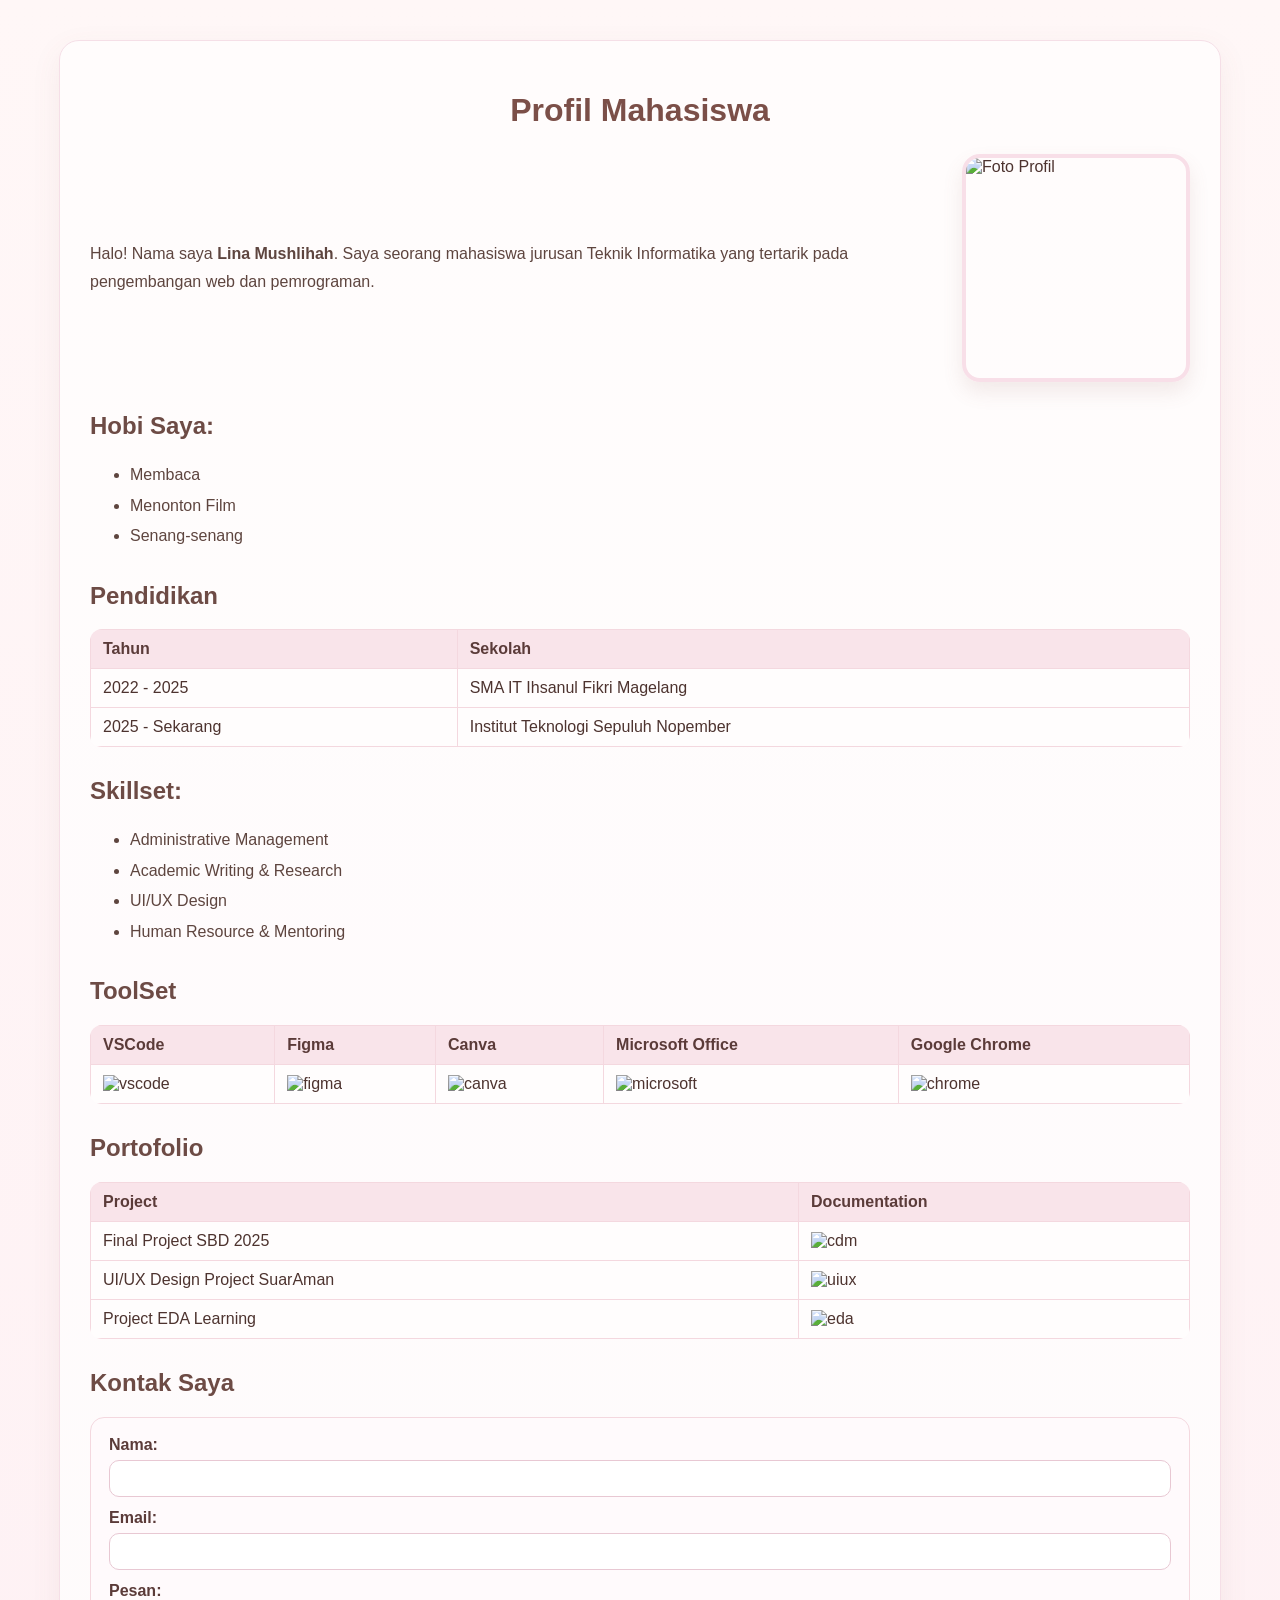
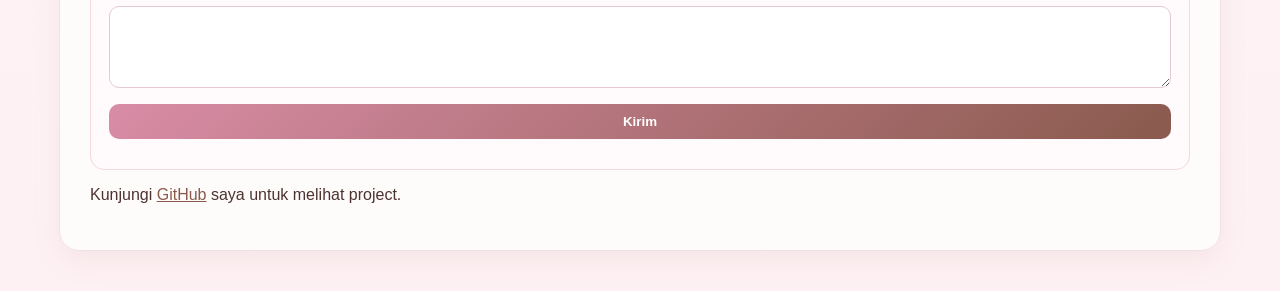
==== Week-2_HTML CSS/index.html @ b8c503fa "build personal profil web" ====
<!DOCTYPE html>
<html>
<head>
    <title>Profil Saya</title>
    <style>
        body {
            margin: 0;
            font-family: Arial, sans-serif;
            background: linear-gradient(180deg, #fff7f7 0%, #fef1f4 100%);
            color: #4d332f;
        }

        .container {
            width: 90%;
            max-width: 1100px;
            margin: 40px auto;
            background: rgba(255,255,255,0.7);
            border: 1px solid #f5dfe7;
            border-radius: 20px;
            padding: 30px;
            box-shadow: 0 10px 30px rgba(138, 90, 77, 0.08);
        }

        h1 {
            text-align: center;
            color: #7b4f48;
            margin-bottom: 25px;
        }

        .intro {
            display: flex;
            align-items: center;
            gap: 25px;
            margin-bottom: 20px;
        }

        .intro p {
            flex: 1;
            line-height: 1.8;
            color: #5e453f;
        }

        .profile-img {
            width: 220px;
            height: 220px;
            object-fit: cover;
            border-radius: 18px;
            border: 4px solid #f8dfe8;
            box-shadow: 0 10px 20px rgba(148, 95, 88, 0.12);
        }

        h2 {
            color: #6d4b45;
            margin-top: 30px;
        }

        ul {
            color: #5e453f;
            line-height: 1.9;
        }

        table {
            width: 100%;
            border-collapse: collapse;
            background: #fffdfd;
            border-radius: 12px;
            overflow: hidden;
        }

        th, td {
            border: 1px solid #f4d8df;
            padding: 10px 12px;
            text-align: left;
        }

        th {
            background: #f9e4ea;
            color: #5b3b39;
        }

        .tool-table img {
            width: 70px;
            height: 70px;
            object-fit: contain;
        }

        form {
            background: #fffafc;
            border: 1px solid #f4d8df;
            border-radius: 14px;
            padding: 18px;
        }

        label {
            display: block;
            margin-bottom: 6px;
            color: #5b3b39;
            font-weight: bold;
        }

        input, textarea {
            width: 100%;
            box-sizing: border-box;
            padding: 10px 12px;
            margin-bottom: 12px;
            border: 1px solid #e8c8d3;
            border-radius: 10px;
        }

        input[type="submit"] {
            background: linear-gradient(135deg, #d98ca6, #8a5a4d);
            color: white;
            border: none;
            cursor: pointer;
            font-weight: bold;
        }

        a {
            color: #8a5a4d;
        }

        @media (max-width: 700px) {
            .intro {
                flex-direction: column;
                text-align: center;
            }

            .profile-img {
                width: 180px;
                height: 180px;
            }
        }
    </style>
</head>
<body>
    <div class="container">
        <h1>Profil Mahasiswa</h1>

        <div class="intro">
            <p>Halo! Nama saya <b>Lina Mushlihah</b>. Saya seorang mahasiswa jurusan Teknik Informatika yang tertarik pada pengembangan web dan pemrograman.</p>
            <img class="profile-img" src="c:\Users\NUHA\Documents\lina kuliah\linapic6.jpeg" alt="Foto Profil">
        </div>

        <h2>Hobi Saya:</h2>
        <ul>
            <li>Membaca</li>
            <li>Menonton Film</li>
            <li>Senang-senang</li>
        </ul>

        <h2>Pendidikan</h2>
        <table>
            <tr>
                <th>Tahun</th>
                <th>Sekolah</th>
            </tr>
            <tr>
                <td>2022 - 2025</td>
                <td>SMA IT Ihsanul Fikri Magelang</td>
            </tr>
            <tr>
                <td>2025 - Sekarang</td>
                <td>Institut Teknologi Sepuluh Nopember</td>
            </tr>
        </table>

        <h2>Skillset:</h2>
        <ul>
            <li>Administrative Management</li>
            <li>Academic Writing & Research</li>
            <li>UI/UX Design</li>
            <li>Human Resource & Mentoring</li>
        </ul>

        <h2>ToolSet</h2>
        <table class="tool-table">
            <tr>
                <th>VSCode</th>
                <th>Figma</th>
                <th>Canva</th>
                <th>Microsoft Office</th>
                <th>Google Chrome</th>
            </tr>
            <tr>
                <td><img src="c:\Users\NUHA\Downloads\vscode.png" alt="vscode"></td>
                <td><img src="c:\Users\NUHA\Downloads\figma.jpeg" alt="figma"></td>
                <td><img src="c:\Users\NUHA\Downloads\canva.jpeg" alt="canva"></td>
                <td><img src="c:\Users\NUHA\Downloads\microsoft.jpeg" alt="microsoft"></td>
                <td><img src="c:\Users\NUHA\Downloads\chrome.jpeg" alt="chrome"></td>
            </tr>
        </table>

        <h2>Portofolio</h2>
        <table>
            <tr>
                <th>Project</th>
                <th>Documentation</th>
            </tr>
            <tr>
                <td>Final Project SBD 2025</td>
                <td><img src="c:\Users\NUHA\Downloads\FPSBD.png" alt="cdm" width="100"></td>
            </tr>
            <tr>
                <td>UI/UX Design Project SuarAman</td>
                <td><img src="c:\Users\NUHA\Downloads\SuarAman.png" alt="uiux" width="100"></td>
            </tr>
            <tr>
                <td>Project EDA Learning</td>
                <td><img src="c:\Users\NUHA\Downloads\EDA_MCI.png" alt="eda" width="100"></td>
            </tr>
        </table>

        <h2>Kontak Saya</h2>
        <form>
            <label>Nama:</label>
            <input type="text" name="nama">

            <label>Email:</label>
            <input type="email" name="email">

            <label>Pesan:</label>
            <textarea name="pesan" rows="4" cols="30"></textarea>

            <input type="submit" value="Kirim">
        </form>

        <p>Kunjungi <a href="https://github.com/linamushlihah">GitHub</a> saya untuk melihat project.</p>
    </div>
</body>
</html>
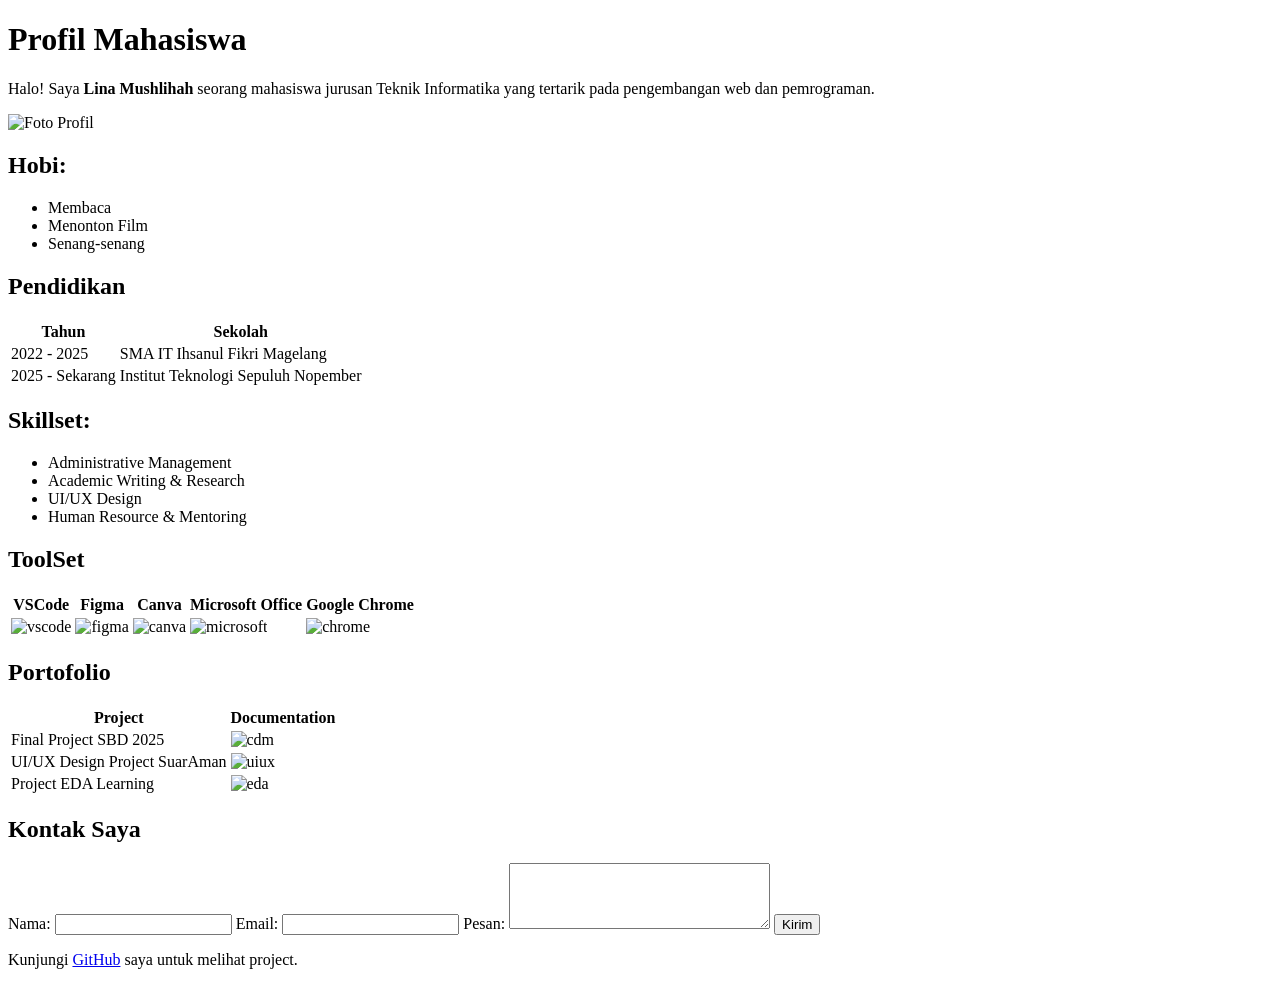
==== commit 4f8d9f3f: "Refactor index.html with external CSS and form action Updated the HTML structure and linked an exter" ====
--- a/Week-2_HTML CSS/index.html
+++ b/Week-2_HTML CSS/index.html
@@ -2,146 +2,19 @@
 <html>
 <head>
     <title>Profil Saya</title>
-    <style>
-        body {
-            margin: 0;
-            font-family: Arial, sans-serif;
-            background: linear-gradient(180deg, #fff7f7 0%, #fef1f4 100%);
-            color: #4d332f;
-        }
-
-        .container {
-            width: 90%;
-            max-width: 1100px;
-            margin: 40px auto;
-            background: rgba(255,255,255,0.7);
-            border: 1px solid #f5dfe7;
-            border-radius: 20px;
-            padding: 30px;
-            box-shadow: 0 10px 30px rgba(138, 90, 77, 0.08);
-        }
-
-        h1 {
-            text-align: center;
-            color: #7b4f48;
-            margin-bottom: 25px;
-        }
-
-        .intro {
-            display: flex;
-            align-items: center;
-            gap: 25px;
-            margin-bottom: 20px;
-        }
-
-        .intro p {
-            flex: 1;
-            line-height: 1.8;
-            color: #5e453f;
-        }
-
-        .profile-img {
-            width: 220px;
-            height: 220px;
-            object-fit: cover;
-            border-radius: 18px;
-            border: 4px solid #f8dfe8;
-            box-shadow: 0 10px 20px rgba(148, 95, 88, 0.12);
-        }
-
-        h2 {
-            color: #6d4b45;
-            margin-top: 30px;
-        }
-
-        ul {
-            color: #5e453f;
-            line-height: 1.9;
-        }
-
-        table {
-            width: 100%;
-            border-collapse: collapse;
-            background: #fffdfd;
-            border-radius: 12px;
-            overflow: hidden;
-        }
-
-        th, td {
-            border: 1px solid #f4d8df;
-            padding: 10px 12px;
-            text-align: left;
-        }
-
-        th {
-            background: #f9e4ea;
-            color: #5b3b39;
-        }
-
-        .tool-table img {
-            width: 70px;
-            height: 70px;
-            object-fit: contain;
-        }
-
-        form {
-            background: #fffafc;
-            border: 1px solid #f4d8df;
-            border-radius: 14px;
-            padding: 18px;
-        }
-
-        label {
-            display: block;
-            margin-bottom: 6px;
-            color: #5b3b39;
-            font-weight: bold;
-        }
-
-        input, textarea {
-            width: 100%;
-            box-sizing: border-box;
-            padding: 10px 12px;
-            margin-bottom: 12px;
-            border: 1px solid #e8c8d3;
-            border-radius: 10px;
-        }
-
-        input[type="submit"] {
-            background: linear-gradient(135deg, #d98ca6, #8a5a4d);
-            color: white;
-            border: none;
-            cursor: pointer;
-            font-weight: bold;
-        }
-
-        a {
-            color: #8a5a4d;
-        }
-
-        @media (max-width: 700px) {
-            .intro {
-                flex-direction: column;
-                text-align: center;
-            }
-
-            .profile-img {
-                width: 180px;
-                height: 180px;
-            }
-        }
-    </style>
-</head>
+    <link rel="stylesheet" href="style.css">
+    </head>
 <body>
     <div class="container">
         <h1>Profil Mahasiswa</h1>
 
         <div class="intro">
-            <p>Halo! Nama saya <b>Lina Mushlihah</b>. Saya seorang mahasiswa jurusan Teknik Informatika yang tertarik pada pengembangan web dan pemrograman.</p>
+            <p>Halo! Saya <b>Lina Mushlihah</b>
+               seorang mahasiswa jurusan Teknik Informatika yang tertarik pada pengembangan web dan pemrograman.</p>
             <img class="profile-img" src="c:\Users\NUHA\Documents\lina kuliah\linapic6.jpeg" alt="Foto Profil">
         </div>
 
-        <h2>Hobi Saya:</h2>
+        <h2>Hobi:</h2>
         <ul>
             <li>Membaca</li>
             <li>Menonton Film</li>
@@ -198,33 +71,33 @@
             </tr>
             <tr>
                 <td>Final Project SBD 2025</td>
-                <td><img src="c:\Users\NUHA\Downloads\FPSBD.png" alt="cdm" width="100"></td>
+                <td><img src="c:\Users\NUHA\Downloads\FPSBD.png" alt="cdm" width="300"></td>
             </tr>
             <tr>
                 <td>UI/UX Design Project SuarAman</td>
-                <td><img src="c:\Users\NUHA\Downloads\SuarAman.png" alt="uiux" width="100"></td>
+                <td><img src="c:\Users\NUHA\Downloads\SuarAman.png" alt="uiux" width="300"></td>
             </tr>
             <tr>
                 <td>Project EDA Learning</td>
-                <td><img src="c:\Users\NUHA\Downloads\EDA_MCI.png" alt="eda" width="100"></td>
+                <td><img src="c:\Users\NUHA\Downloads\EDA_MCI.png" alt="eda" width="300"></td>
             </tr>
         </table>
 
         <h2>Kontak Saya</h2>
-        <form>
-            <label>Nama:</label>
-            <input type="text" name="nama">
-
-            <label>Email:</label>
-            <input type="email" name="email">
-
-            <label>Pesan:</label>
-            <textarea name="pesan" rows="4" cols="30"></textarea>
-
-            <input type="submit" value="Kirim">
+        <form action="https://formspree.io/f/xzebkqjb" method="POST"> 
+        <label>Nama:</label>
+        <input type="text" name="nama" required>
+        
+        <label>Email:</label>
+        <input type="email" name="email" required>
+        
+        <label>Pesan:</label>
+        <textarea name="pesan" rows="4" cols="30" required></textarea>
+        
+        <input type="submit" value="Kirim">
         </form>
 
-        <p>Kunjungi <a href="https://github.com/linamushlihah">GitHub</a> saya untuk melihat project.</p>
+        <p>Kunjungi <a href="https://github.com/linamushlihah/Pemrograman-Web-B">GitHub</a> saya untuk melihat project.</p>
     </div>
 </body>
-</html>+</html>
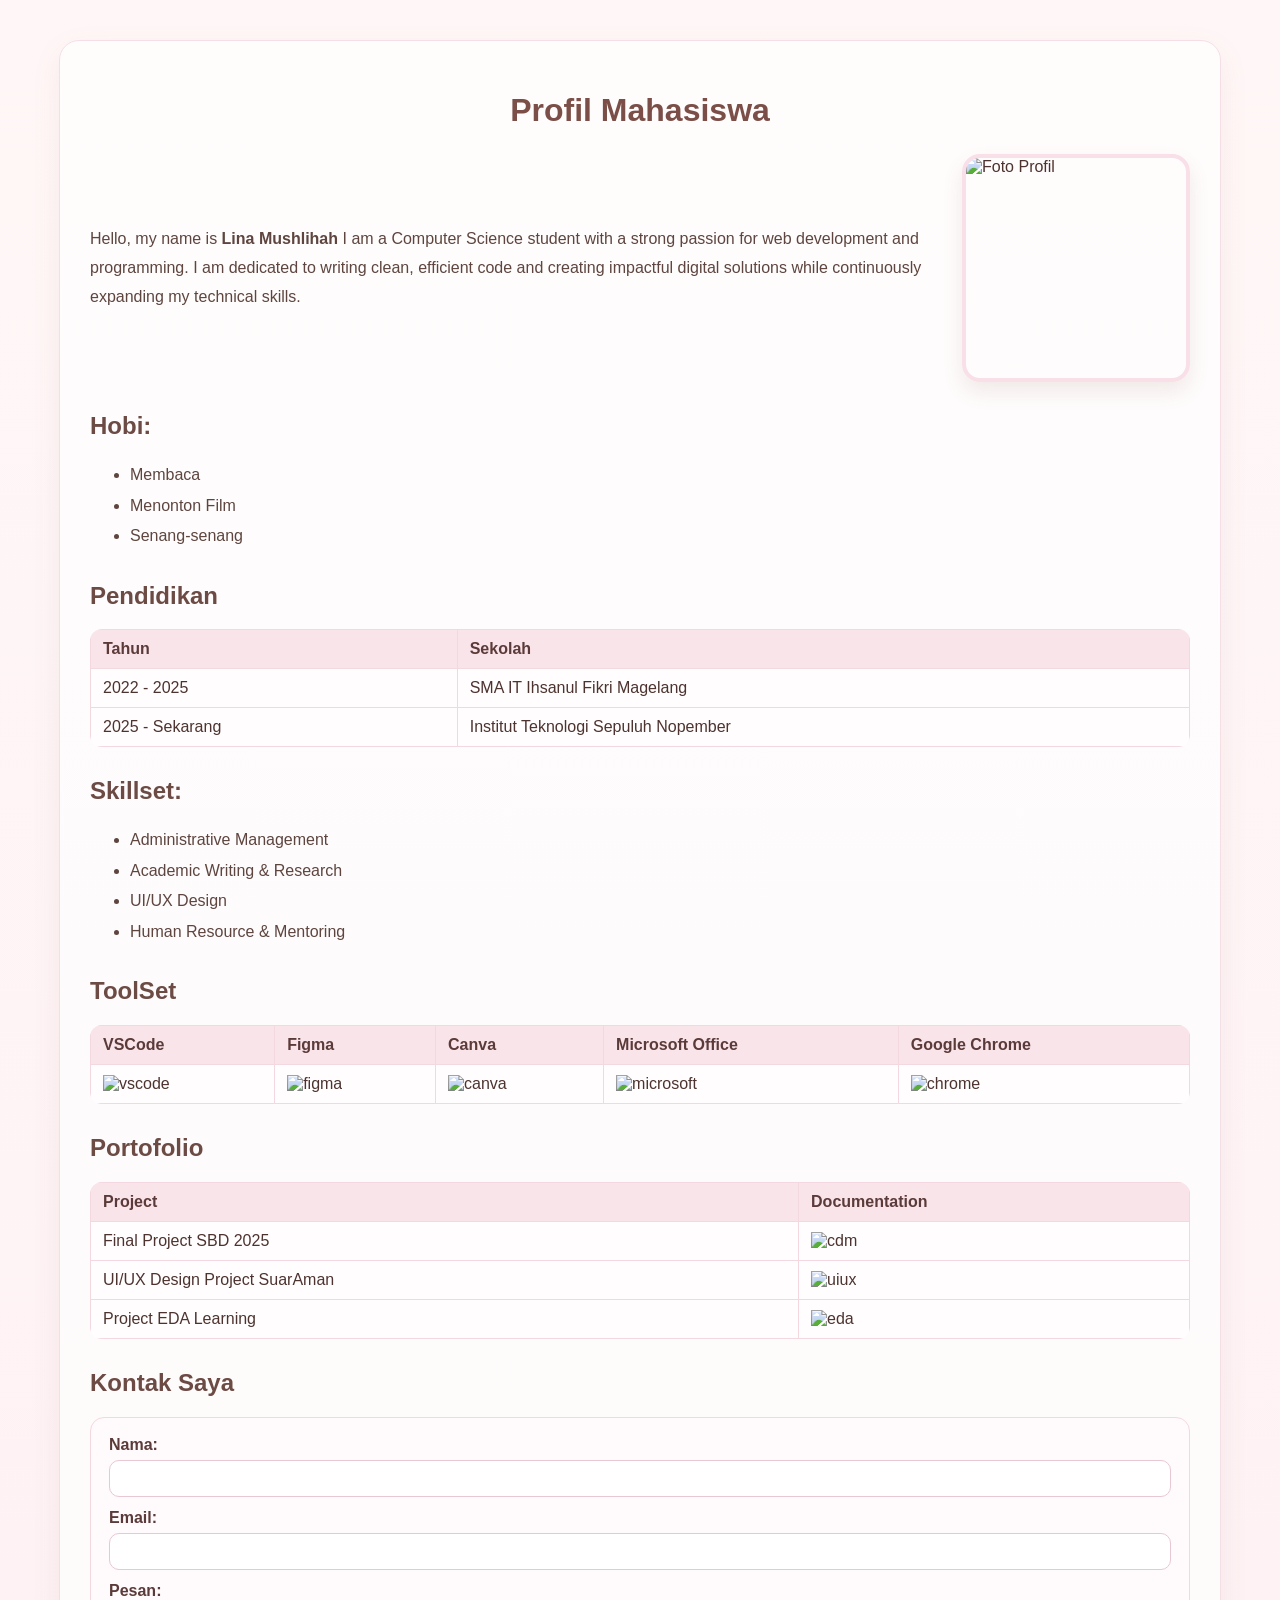
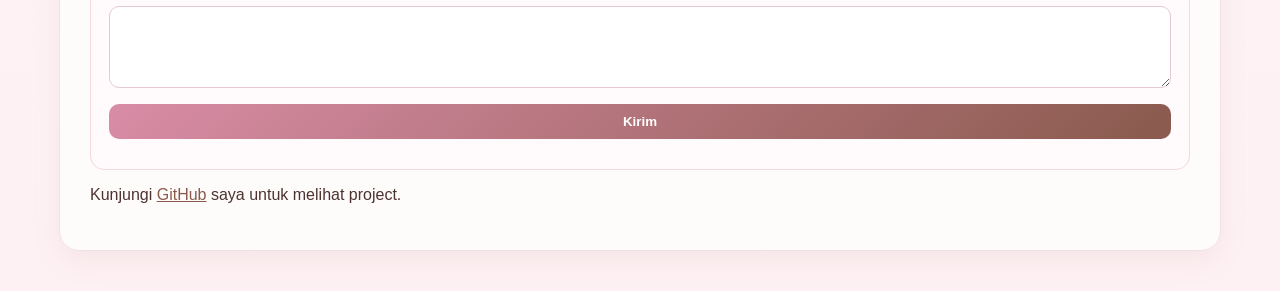
==== commit 4b8b2488: "Update index.html" ====
--- a/Week-2_HTML CSS/index.html
+++ b/Week-2_HTML CSS/index.html
@@ -9,8 +9,9 @@
         <h1>Profil Mahasiswa</h1>
 
         <div class="intro">
-            <p>Halo! Saya <b>Lina Mushlihah</b>
-               seorang mahasiswa jurusan Teknik Informatika yang tertarik pada pengembangan web dan pemrograman.</p>
+            <p>Hello, my name is <b>Lina Mushlihah</b> 
+                I am a Computer Science student with a strong passion for web development and programming. 
+                I am dedicated to writing clean, efficient code and creating impactful digital solutions while continuously expanding my technical skills.</p>
             <img class="profile-img" src="c:\Users\NUHA\Documents\lina kuliah\linapic6.jpeg" alt="Foto Profil">
         </div>
 
--- a/Week-2_HTML CSS/style.css
+++ b/Week-2_HTML CSS/style.css
@@ -0,0 +1,127 @@
+body {
+    margin: 0;
+    font-family: Arial, sans-serif;
+    background: linear-gradient(180deg, #fff7f7 0%, #fef1f4 100%);
+    color: #4d332f;
+}
+
+.container {
+    width: 90%;
+    max-width: 1100px;
+    margin: 40px auto;
+    background: rgba(255, 255, 255, 0.7);
+    border: 1px solid #f5dfe7;
+    border-radius: 20px;
+    padding: 30px;
+    box-shadow: 0 10px 30px rgba(138, 90, 77, 0.08);
+}
+
+h1 {
+    text-align: center;
+    color: #7b4f48;
+    margin-bottom: 25px;
+}
+
+.intro {
+    display: flex;
+    align-items: center;
+    gap: 25px;
+    margin-bottom: 20px;
+}
+
+.intro p {
+    flex: 1;
+    line-height: 1.8;
+    color: #5e453f;
+}
+
+.profile-img {
+    width: 220px;
+    height: 220px;
+    object-fit: cover;
+    border-radius: 18px;
+    border: 4px solid #f8dfe8;
+    box-shadow: 0 10px 20px rgba(148, 95, 88, 0.12);
+}
+
+h2 {
+    color: #6d4b45;
+    margin-top: 30px;
+}
+
+ul {
+    color: #5e453f;
+    line-height: 1.9;
+}
+
+table {
+    width: 100%;
+    border-collapse: collapse;
+    background: #fffdfd;
+    border-radius: 12px;
+    overflow: hidden;
+}
+
+th, td {
+    border: 1px solid #f4d8df;
+    padding: 10px 12px;
+    text-align: left;
+}
+
+th {
+    background: #f9e4ea;
+    color: #5b3b39;
+}
+
+.tool-table img {
+    width: 70px;
+    height: 70px;
+    object-fit: contain;
+}
+
+form {
+    background: #fffafc;
+    border: 1px solid #f4d8df;
+    border-radius: 14px;
+    padding: 18px;
+}
+
+label {
+    display: block;
+    margin-bottom: 6px;
+    color: #5b3b39;
+    font-weight: bold;
+}
+
+input, textarea {
+    width: 100%;
+    box-sizing: border-box;
+    padding: 10px 12px;
+    margin-bottom: 12px;
+    border: 1px solid #e8c8d3;
+    border-radius: 10px;
+}
+
+input[type="submit"] {
+    background: linear-gradient(135deg, #d98ca6, #8a5a4d);
+    color: white;
+    border: none;
+    cursor: pointer;
+    font-weight: bold;
+}
+
+a {
+    color: #8a5a4d;
+}
+
+@media (max-width: 700px) {
+    .intro {
+        flex-direction: column;
+        text-align: center;
+    }
+
+    .profile-img {
+        width: 200px;
+        height: 180px;
+    }
+}
